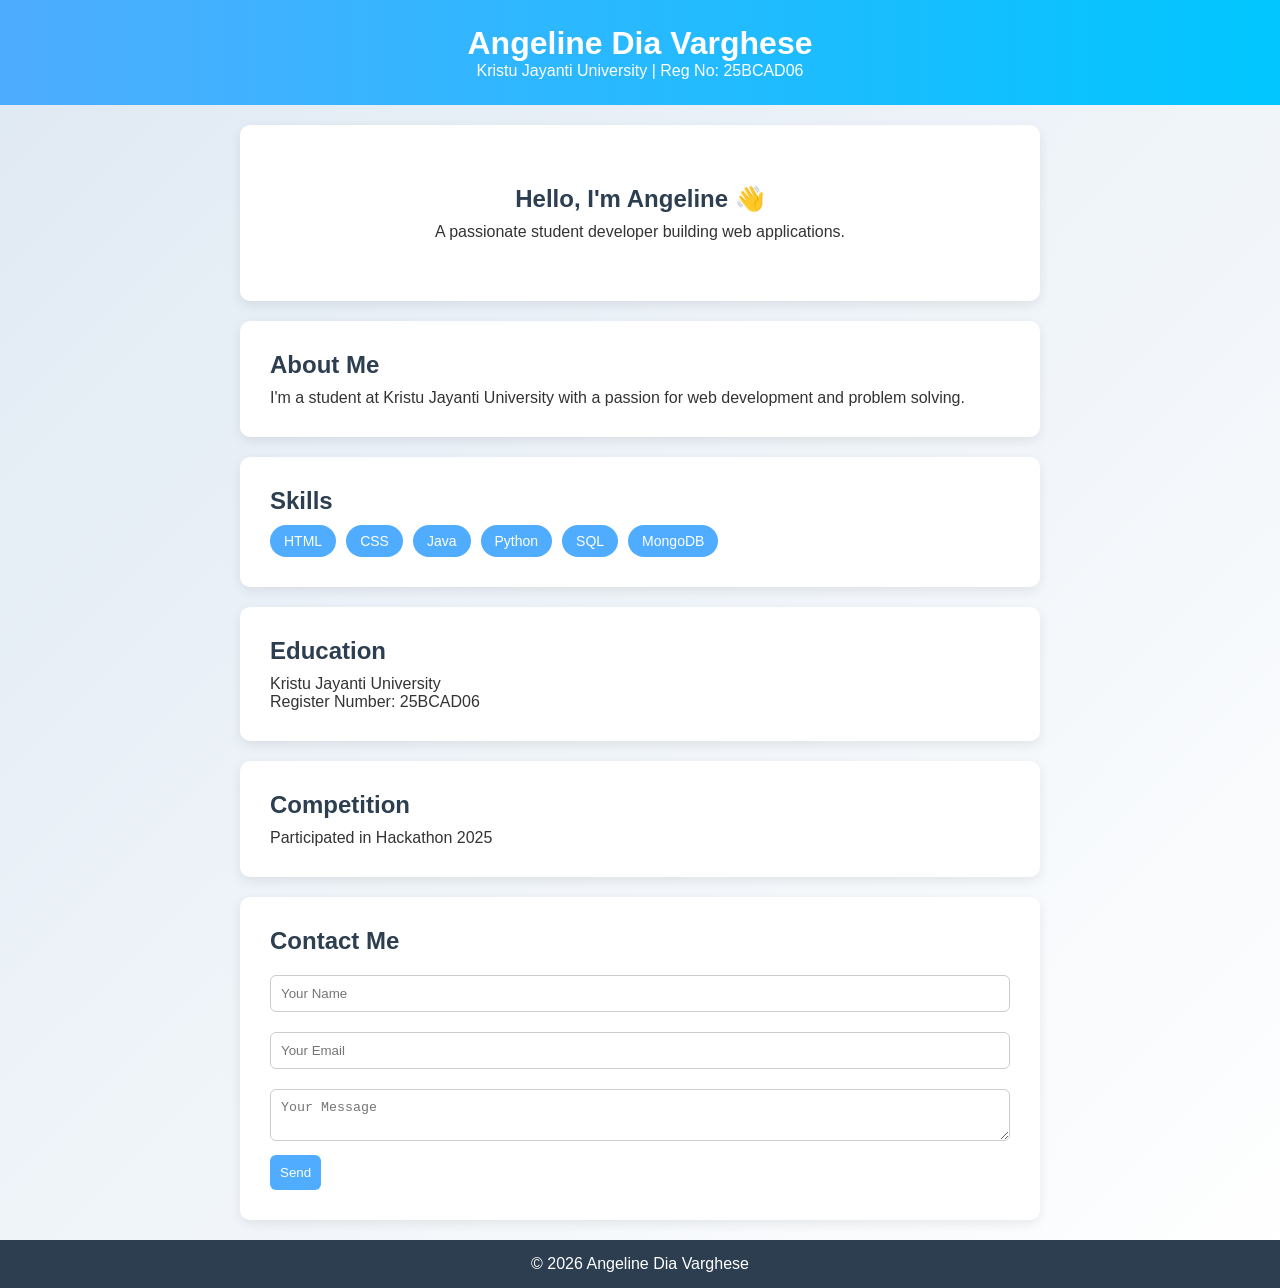
==== templates/index.html @ ddce1b22 "Rename aarya.html to index.html" ====
<!DOCTYPE html>
<html lang="en">
<head>
    <meta charset="UTF-8">
    <title>Angeline Dia Varghese Portfolio</title>
    <link rel="stylesheet" href="/static/style.css">
</head>
<body>

<header>
    <h1>Angeline Dia Varghese</h1>
    <p>Kristu Jayanti University | Reg No: 25BCAD06</p>
</header>

<section class="hero">
    <h2>Hello, I'm Angeline 👋</h2>
    <p>A passionate student developer building web applications.</p>
</section>

<section>
    <h2>About Me</h2>
    <p>I'm a student at Kristu Jayanti University with a passion for web development and problem solving.</p>
</section>

<section>
    <h2>Skills</h2>
    <div class="skills">
        <span>HTML</span>
        <span>CSS</span>
        <span>Java</span>
        <span>Python</span>
        <span>SQL</span>
        <span>MongoDB</span>
    </div>
</section>

<section>
    <h2>Education</h2>
    <p>Kristu Jayanti University</p>
    <p>Register Number: 25BCAD06</p>
</section>

<section>
    <h2>Competition</h2>
    <p>Participated in Hackathon 2025</p>
</section>

<section>
    <h2>Contact Me</h2>
    <form id="contactForm">
        <input type="text" id="name" placeholder="Your Name" required>
        <input type="email" id="email" placeholder="Your Email" required>
        <textarea id="message" placeholder="Your Message" required></textarea>
        <button type="submit">Send</button>
    </form>
    <p id="response"></p>
</section>

<footer>
    <p>© 2026 Angeline Dia Varghese</p>
</footer>

<script src="/static/script.js"></script>
</body>
</html>
---- static/style.css ----
/* Global */
* {
    margin: 0;
    padding: 0;
    box-sizing: border-box;
    transition: all 0.3s ease;
}

body {
    font-family: 'Segoe UI', sans-serif;
    background: linear-gradient(135deg, #dfe9f3, #ffffff);
    color: #333;
}

/* Header */
header {
    background: linear-gradient(90deg, #4facfe, #00c6ff);
    color: white;
    text-align: center;
    padding: 25px;
}

header:hover {
    letter-spacing: 1px;
}

/* Hero Section */
.hero {
    text-align: center;
    padding: 60px 20px;
}

/* Sections (Card Style) */
section {
    background: white;
    margin: 20px auto;
    padding: 30px;
    max-width: 800px;
    border-radius: 10px;
    box-shadow: 0 4px 12px rgba(0,0,0,0.08);

    opacity: 0;
    transform: translateY(20px);
}

/* Hover Lift Effect */
section:hover {
    transform: translateY(-5px);
    box-shadow: 0 8px 18px rgba(0,0,0,0.12);
}

/* Headings */
h2 {
    color: #2c3e50;
    margin-bottom: 10px;
}

/* Skills */
.skills {
    display: flex;
    flex-wrap: wrap;
    gap: 10px;
}

.skills span {
    background: #4facfe;
    color: white;
    padding: 8px 14px;
    border-radius: 20px;
    font-size: 14px;
}

.skills span:hover {
    transform: scale(1.1);
}

/* Form */
form input, form textarea {
    width: 100%;
    margin: 10px 0;
    padding: 10px;
    border: 1px solid #ccc;
    border-radius: 6px;
}

/* Button */
button {
    background: #4facfe;
    color: white;
    padding: 10px;
    border: none;
    border-radius: 6px;
    cursor: pointer;
}

button:hover {
    background: #3a8de0;
    transform: scale(1.05);
}

/* Footer */
footer {
    text-align: center;
    padding: 15px;
    background: #2c3e50;
    color: white;
    margin-top: 20px;
}

/* Animation Keyframes */
@keyframes fadeUp {
    to {
        opacity: 1;
        transform: translateY(0);
    }
}
/* Global */
* {
    margin: 0;
    padding: 0;
    box-sizing: border-box;
    transition: all 0.3s ease;
}

body {
    font-family: 'Segoe UI', sans-serif;
    background: linear-gradient(135deg, #dfe9f3, #ffffff);
    color: #333;
}

header {
    background: linear-gradient(90deg, #4facfe, #00c6ff);
    color: white;
    text-align: center;
    padding: 25px;
}

.hero {
    text-align: center;
    padding: 60px 20px;
}

section {
    background: white;
    margin: 20px auto;
    padding: 30px;
    max-width: 800px;
    border-radius: 10px;
    box-shadow: 0 4px 12px rgba(0,0,0,0.08);
    opacity: 0;
    transform: translateY(20px);
}

section:hover {
    transform: translateY(-5px);
    box-shadow: 0 8px 18px rgba(0,0,0,0.12);
}

h2 { color: #2c3e50; margin-bottom: 10px; }

.skills { display: flex; flex-wrap: wrap; gap: 10px; }
.skills span { background: #4facfe; color: white; padding: 8px 14px; border-radius: 20px; font-size: 14px; }
.skills span:hover { transform: scale(1.1); }

form input, form textarea { width: 100%; margin: 10px 0; padding: 10px; border: 1px solid #ccc; border-radius: 6px; }
button { background: #4facfe; color: white; padding: 10px; border: none; border-radius: 6px; cursor: pointer; }
button:hover { background: #3a8de0; transform: scale(1.05); }

footer { text-align: center; padding: 15px; background: #2c3e50; color: white; margin-top: 20px; }

@keyframes fadeUp { to { opacity: 1; transform: translateY(0); } }
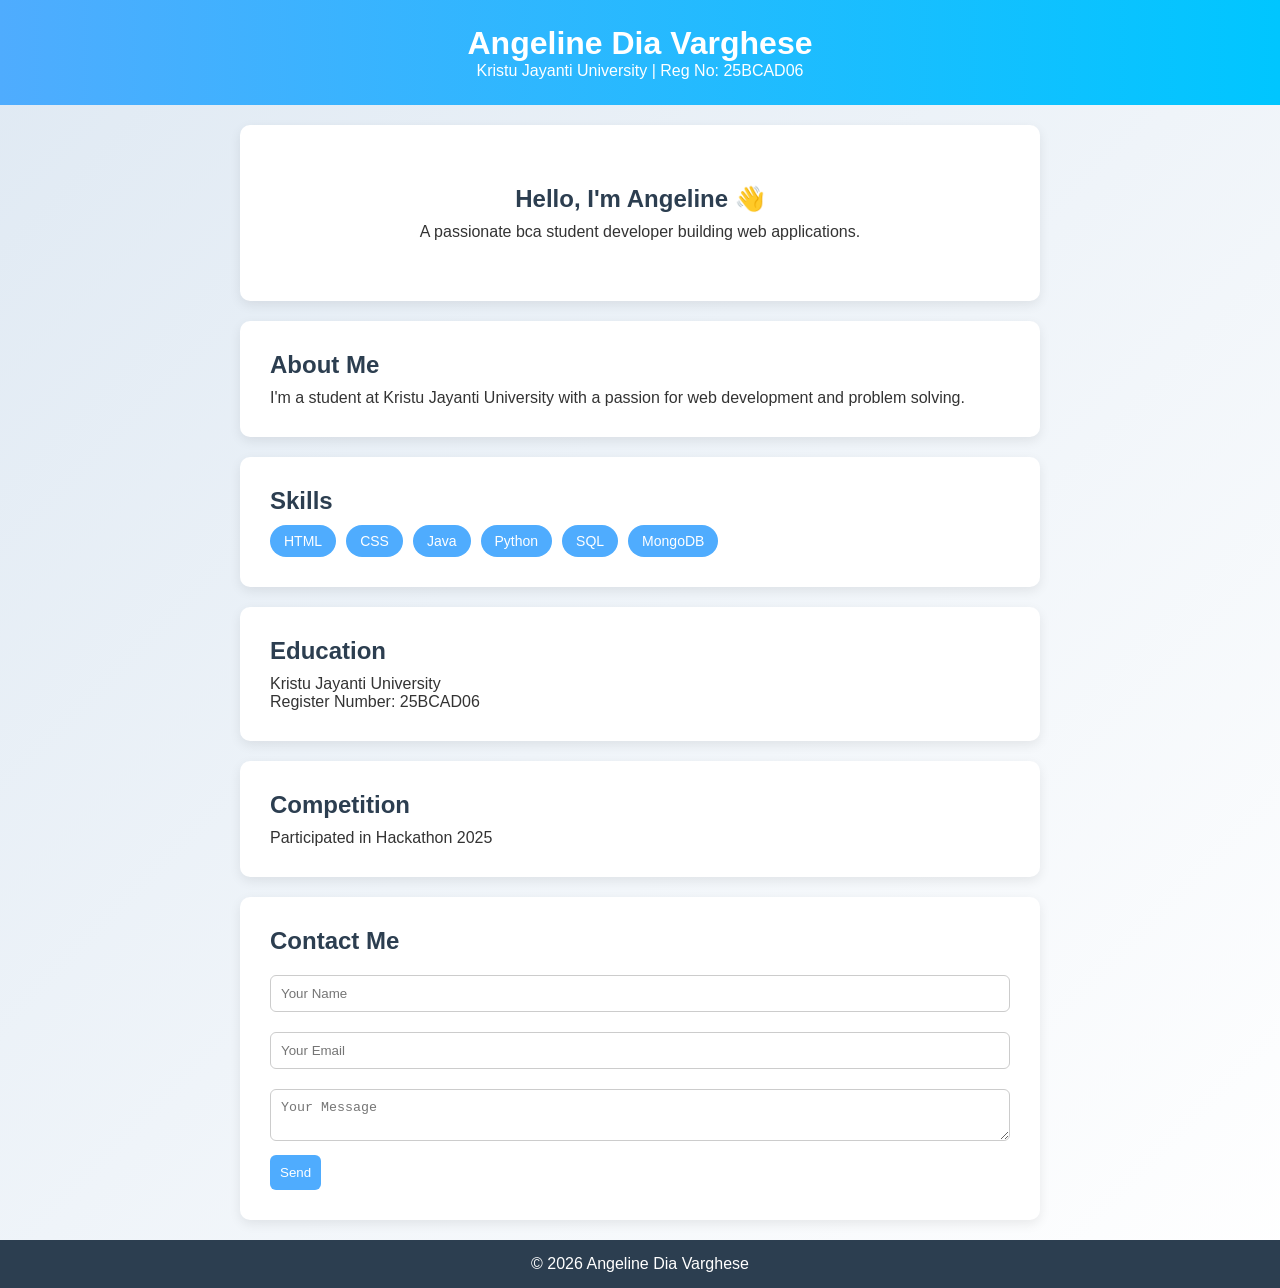
==== commit 61cd9b2b: "Update index.html" ====
--- a/templates/index.html
+++ b/templates/index.html
@@ -14,7 +14,7 @@
 
 <section class="hero">
     <h2>Hello, I'm Angeline 👋</h2>
-    <p>A passionate student developer building web applications.</p>
+    <p>A passionate bca student developer building web applications.</p>
 </section>
 
 <section>
--- a/static/style.css
+++ b/static/style.css
@@ -1,119 +1,3 @@
-/* Global */
-* {
-    margin: 0;
-    padding: 0;
-    box-sizing: border-box;
-    transition: all 0.3s ease;
-}
-
-body {
-    font-family: 'Segoe UI', sans-serif;
-    background: linear-gradient(135deg, #dfe9f3, #ffffff);
-    color: #333;
-}
-
-/* Header */
-header {
-    background: linear-gradient(90deg, #4facfe, #00c6ff);
-    color: white;
-    text-align: center;
-    padding: 25px;
-}
-
-header:hover {
-    letter-spacing: 1px;
-}
-
-/* Hero Section */
-.hero {
-    text-align: center;
-    padding: 60px 20px;
-}
-
-/* Sections (Card Style) */
-section {
-    background: white;
-    margin: 20px auto;
-    padding: 30px;
-    max-width: 800px;
-    border-radius: 10px;
-    box-shadow: 0 4px 12px rgba(0,0,0,0.08);
-
-    opacity: 0;
-    transform: translateY(20px);
-}
-
-/* Hover Lift Effect */
-section:hover {
-    transform: translateY(-5px);
-    box-shadow: 0 8px 18px rgba(0,0,0,0.12);
-}
-
-/* Headings */
-h2 {
-    color: #2c3e50;
-    margin-bottom: 10px;
-}
-
-/* Skills */
-.skills {
-    display: flex;
-    flex-wrap: wrap;
-    gap: 10px;
-}
-
-.skills span {
-    background: #4facfe;
-    color: white;
-    padding: 8px 14px;
-    border-radius: 20px;
-    font-size: 14px;
-}
-
-.skills span:hover {
-    transform: scale(1.1);
-}
-
-/* Form */
-form input, form textarea {
-    width: 100%;
-    margin: 10px 0;
-    padding: 10px;
-    border: 1px solid #ccc;
-    border-radius: 6px;
-}
-
-/* Button */
-button {
-    background: #4facfe;
-    color: white;
-    padding: 10px;
-    border: none;
-    border-radius: 6px;
-    cursor: pointer;
-}
-
-button:hover {
-    background: #3a8de0;
-    transform: scale(1.05);
-}
-
-/* Footer */
-footer {
-    text-align: center;
-    padding: 15px;
-    background: #2c3e50;
-    color: white;
-    margin-top: 20px;
-}
-
-/* Animation Keyframes */
-@keyframes fadeUp {
-    to {
-        opacity: 1;
-        transform: translateY(0);
-    }
-}
 /* Global */
 * {
     margin: 0;
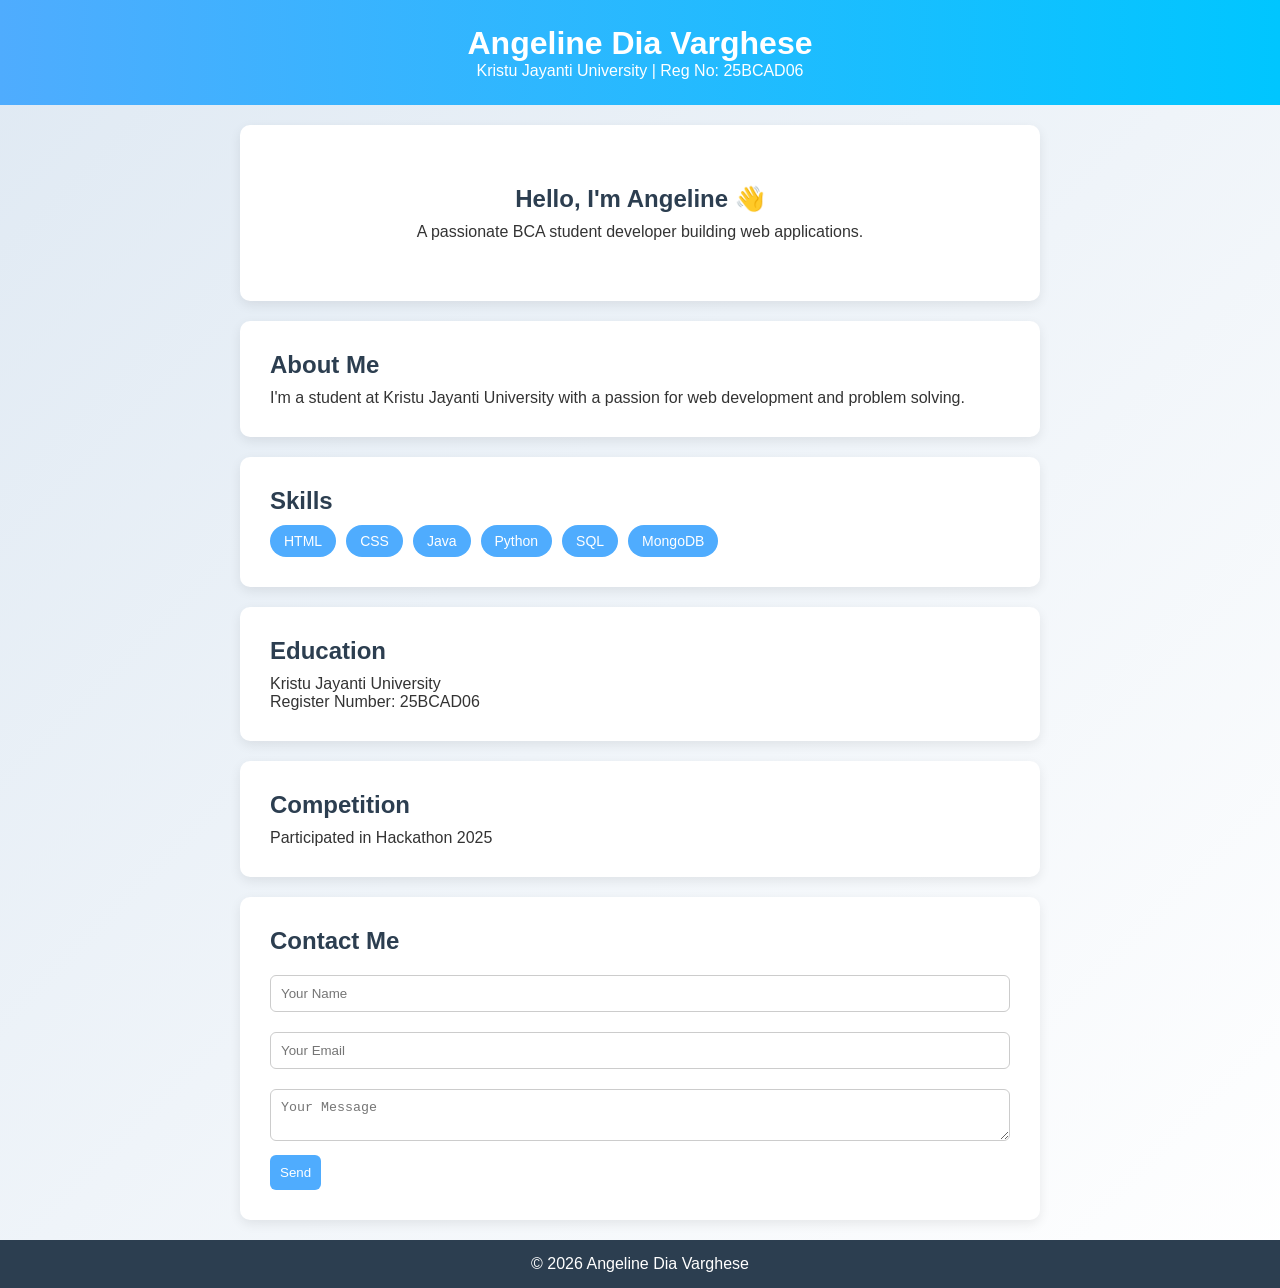
==== commit 7c9737aa: "Update index.html" ====
--- a/templates/index.html
+++ b/templates/index.html
@@ -14,7 +14,7 @@
 
 <section class="hero">
     <h2>Hello, I'm Angeline 👋</h2>
-    <p>A passionate bca student developer building web applications.</p>
+    <p>A passionate BCA student developer building web applications.</p>
 </section>
 
 <section>
